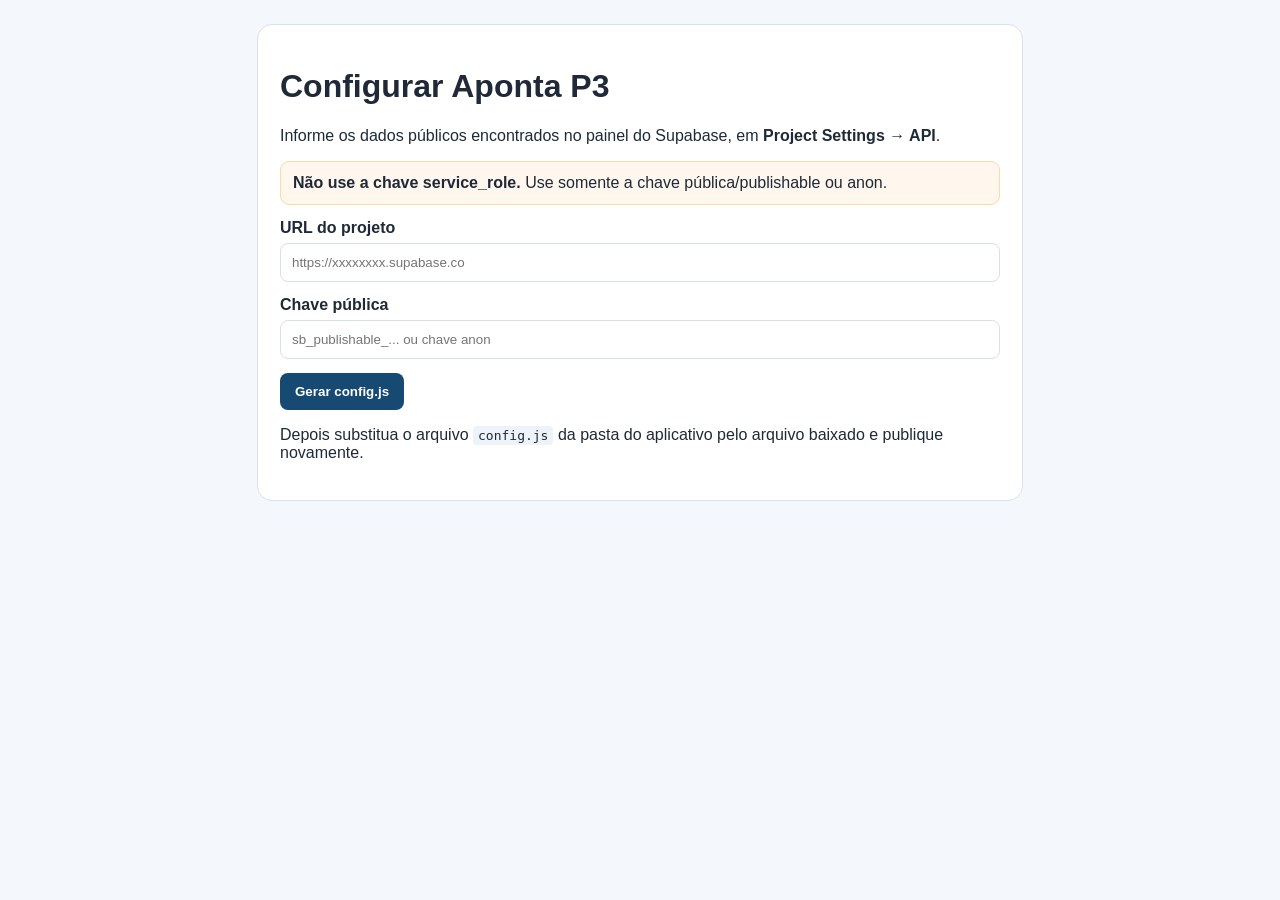
==== configurador.html @ f7896091 "Atualização do APP Apontamento P3" ====
<!doctype html>
<html lang="pt-BR">
<head>
<meta charset="utf-8"><meta name="viewport" content="width=device-width,initial-scale=1">
<title>Configurar Aponta P3</title>
<style>
body{font-family:Segoe UI,Arial;background:#f4f7fb;margin:0;padding:24px;color:#1f2937}.box{max-width:720px;margin:auto;background:#fff;padding:22px;border:1px solid #d8e1eb;border-radius:15px}
label{display:grid;gap:6px;margin:14px 0;font-weight:700}input{padding:11px;border:1px solid #d8e1eb;border-radius:8px}.btn{border:0;border-radius:8px;padding:11px 15px;background:#174a73;color:#fff;font-weight:700;cursor:pointer}
code{background:#edf3f8;padding:2px 5px;border-radius:4px}.warn{background:#fff7ed;border:1px solid #fed7aa;padding:12px;border-radius:9px}
</style>
</head>
<body><div class="box">
<h1>Configurar Aponta P3</h1>
<p>Informe os dados públicos encontrados no painel do Supabase, em <strong>Project Settings → API</strong>.</p>
<div class="warn"><strong>Não use a chave service_role.</strong> Use somente a chave pública/publishable ou anon.</div>
<label>URL do projeto<input id="url" placeholder="https://xxxxxxxx.supabase.co"></label>
<label>Chave pública<input id="key" placeholder="sb_publishable_... ou chave anon"></label>
<button class="btn" id="download">Gerar config.js</button>
<p>Depois substitua o arquivo <code>config.js</code> da pasta do aplicativo pelo arquivo baixado e publique novamente.</p>
</div>
<script>
document.getElementById('download').onclick=()=>{
 const url=document.getElementById('url').value.trim(), key=document.getElementById('key').value.trim();
 if(!/^https:\/\/.+\.supabase\.co$/.test(url)) return alert('Confira a URL do projeto.');
 if(key.length<30) return alert('Confira a chave pública.');
 const txt=`window.APONTA_CONFIG = {\n  supabaseUrl: ${JSON.stringify(url)},\n  supabaseAnonKey: ${JSON.stringify(key)}\n};\n`;
 const a=document.createElement('a');a.href=URL.createObjectURL(new Blob([txt],{type:'text/javascript'}));a.download='config.js';a.click();URL.revokeObjectURL(a.href);
};
</script></body></html>
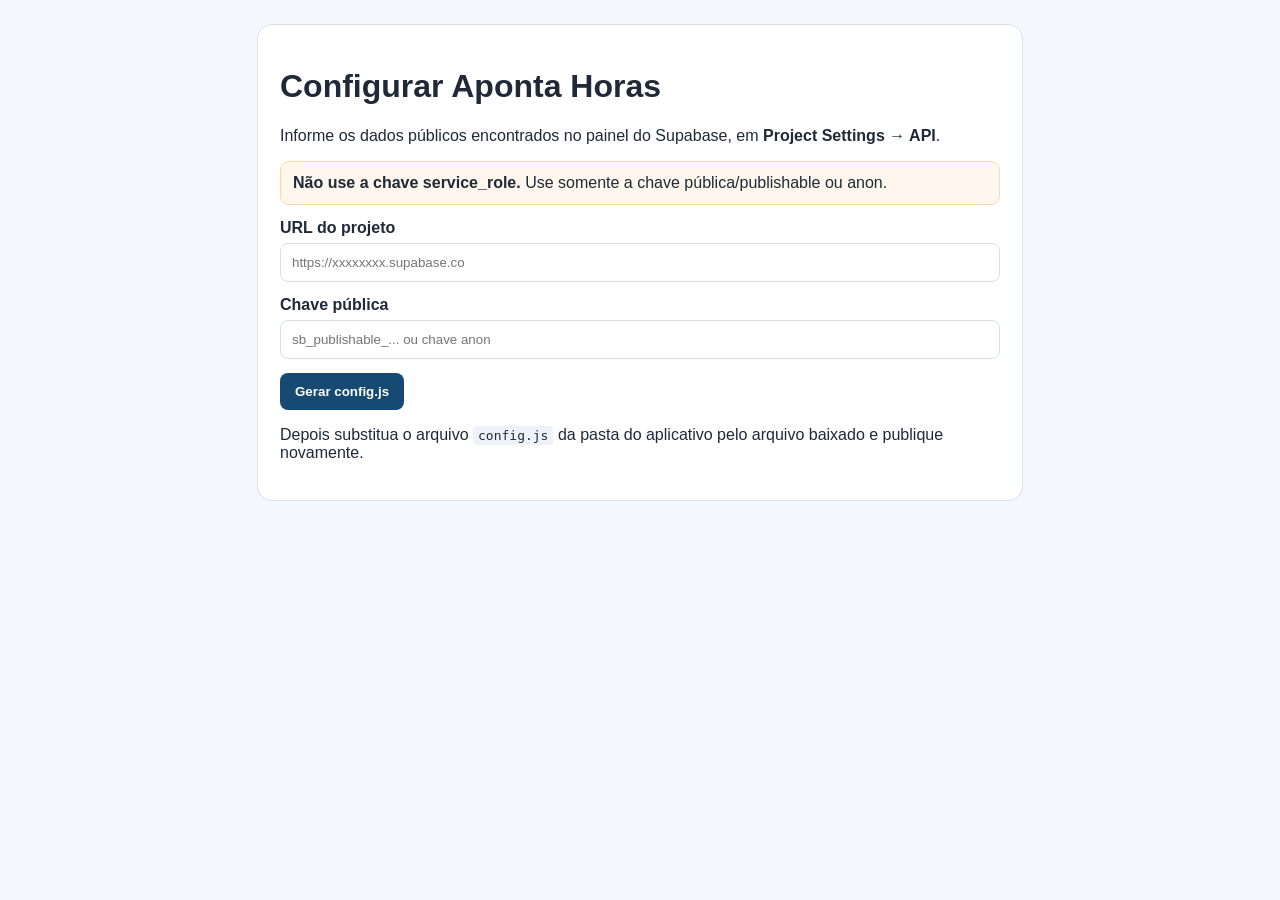
==== commit bbdf7efb: "v2.18.7 - corrigir relatorios gerais do administrador" ====
--- a/configurador.html
+++ b/configurador.html
@@ -2,7 +2,7 @@
 <html lang="pt-BR">
 <head>
 <meta charset="utf-8"><meta name="viewport" content="width=device-width,initial-scale=1">
-<title>Configurar Aponta P3</title>
+<title>Configurar Aponta Horas</title>
 <style>
 body{font-family:Segoe UI,Arial;background:#f4f7fb;margin:0;padding:24px;color:#1f2937}.box{max-width:720px;margin:auto;background:#fff;padding:22px;border:1px solid #d8e1eb;border-radius:15px}
 label{display:grid;gap:6px;margin:14px 0;font-weight:700}input{padding:11px;border:1px solid #d8e1eb;border-radius:8px}.btn{border:0;border-radius:8px;padding:11px 15px;background:#174a73;color:#fff;font-weight:700;cursor:pointer}
@@ -10,7 +10,7 @@
 </style>
 </head>
 <body><div class="box">
-<h1>Configurar Aponta P3</h1>
+<h1>Configurar Aponta Horas</h1>
 <p>Informe os dados públicos encontrados no painel do Supabase, em <strong>Project Settings → API</strong>.</p>
 <div class="warn"><strong>Não use a chave service_role.</strong> Use somente a chave pública/publishable ou anon.</div>
 <label>URL do projeto<input id="url" placeholder="https://xxxxxxxx.supabase.co"></label>
